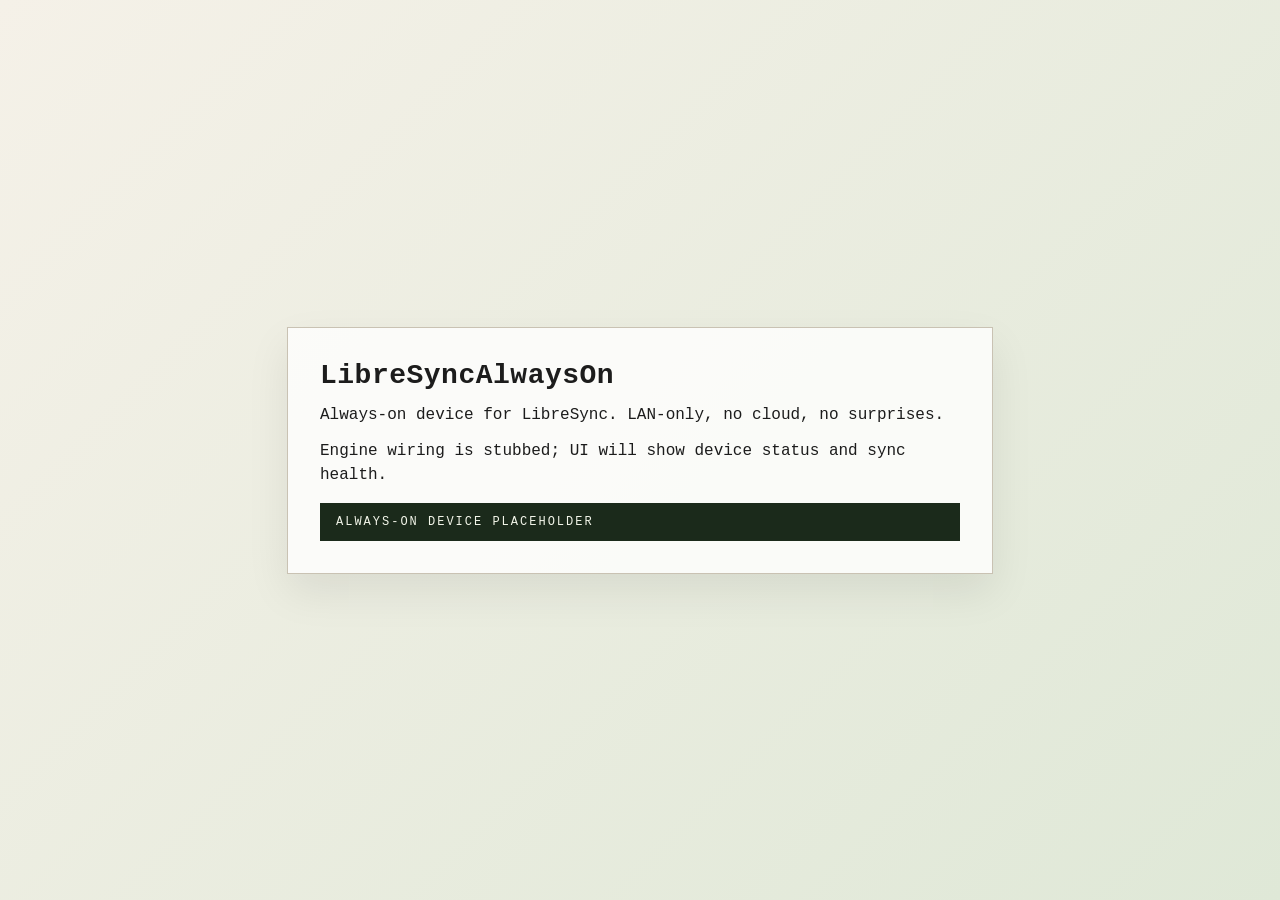
==== alwaysOn/libresync-always-on/src/index.html @ 44ffc621 "Finalize sync features, tests, and 0.1.5 bump Documentation: - Update README, RESEARCH, SECURITY, AR" ====
<!doctype html>
<html lang="en">
  <head>
    <meta charset="utf-8" />
    <meta name="viewport" content="width=device-width, initial-scale=1" />
    <title>LibreSyncAlwaysOn</title>
    <style>
      body {
        margin: 0;
        font-family: "IBM Plex Mono", "SFMono-Regular", ui-monospace, Menlo, Monaco, Consolas, "Liberation Mono", "Courier New", monospace;
        background: linear-gradient(135deg, #f5f1e8 0%, #dfe8d7 100%);
        color: #1c1c1c;
        display: flex;
        min-height: 100vh;
        align-items: center;
        justify-content: center;
      }
      main {
        max-width: 640px;
        padding: 32px;
        background: rgba(255, 255, 255, 0.8);
        border: 1px solid #c9c2b3;
        box-shadow: 0 18px 40px rgba(0, 0, 0, 0.08);
      }
      h1 {
        margin: 0 0 12px;
        font-size: 28px;
        letter-spacing: 0.5px;
      }
      p {
        margin: 0 0 12px;
        line-height: 1.5;
      }
      .status {
        margin-top: 16px;
        padding: 12px 16px;
        background: #1b2a1b;
        color: #f2f5e9;
        font-size: 12px;
        text-transform: uppercase;
        letter-spacing: 2px;
      }
    </style>
  </head>
  <body>
    <main>
      <h1>LibreSyncAlwaysOn</h1>
      <p>Always-on device for LibreSync. LAN-only, no cloud, no surprises.</p>
      <p>Engine wiring is stubbed; UI will show device status and sync health.</p>
      <div class="status">Always-on device placeholder</div>
    </main>
  </body>
</html>
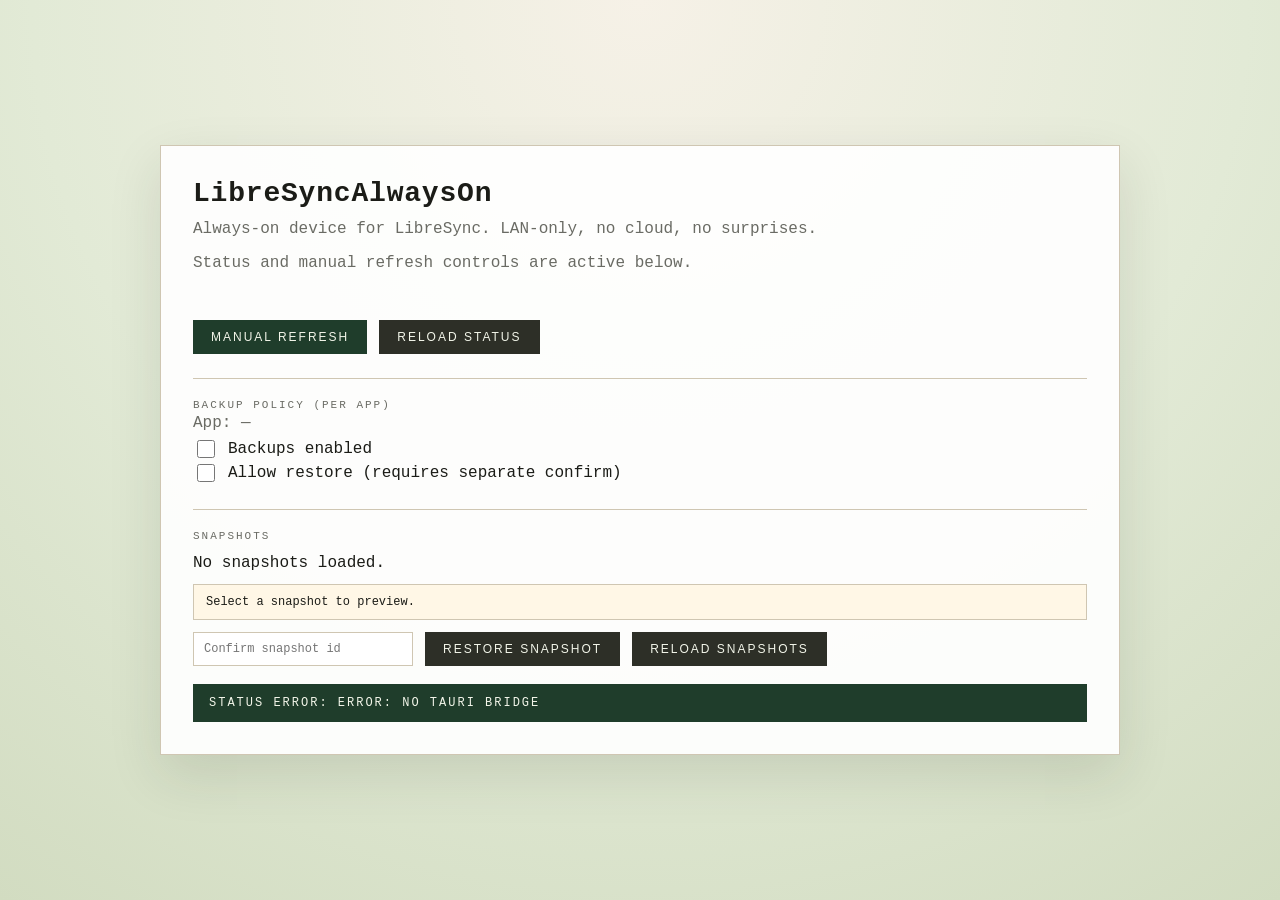
==== commit 4e8de1be: "Add logical adapters, SQLite delta sync, and always-on app" ====
--- a/alwaysOn/libresync-always-on/src/index.html
+++ b/alwaysOn/libresync-always-on/src/index.html
@@ -5,49 +5,384 @@
     <meta name="viewport" content="width=device-width, initial-scale=1" />
     <title>LibreSyncAlwaysOn</title>
     <style>
+      :root {
+        color-scheme: light;
+        --paper: #f6f1e7;
+        --ink: #1b1c17;
+        --accent: #1f3d2b;
+        --accent-light: #d7e4d5;
+        --muted: #6a6b64;
+        --panel: rgba(255, 255, 255, 0.92);
+        --border: #cfc6b2;
+      }
+      * {
+        box-sizing: border-box;
+      }
       body {
         margin: 0;
-        font-family: "IBM Plex Mono", "SFMono-Regular", ui-monospace, Menlo, Monaco, Consolas, "Liberation Mono", "Courier New", monospace;
-        background: linear-gradient(135deg, #f5f1e8 0%, #dfe8d7 100%);
-        color: #1c1c1c;
-        display: flex;
+        font-family: "IBM Plex Mono", "SFMono-Regular", ui-monospace, Menlo, Monaco, Consolas,
+          "Liberation Mono", "Courier New", monospace;
+        background: radial-gradient(circle at top, #f6f1e7 0%, #e2ead6 55%, #d2dcc1 100%);
+        color: var(--ink);
         min-height: 100vh;
+        display: flex;
         align-items: center;
         justify-content: center;
+        padding: 32px 20px;
       }
       main {
-        max-width: 640px;
+        width: min(960px, 100%);
+        background: var(--panel);
+        border: 1px solid var(--border);
+        box-shadow: 0 20px 50px rgba(34, 40, 28, 0.12);
         padding: 32px;
-        background: rgba(255, 255, 255, 0.8);
-        border: 1px solid #c9c2b3;
-        box-shadow: 0 18px 40px rgba(0, 0, 0, 0.08);
+      }
+      header {
+        display: flex;
+        flex-direction: column;
+        gap: 8px;
       }
       h1 {
-        margin: 0 0 12px;
+        margin: 0;
         font-size: 28px;
-        letter-spacing: 0.5px;
+        letter-spacing: 0.8px;
       }
       p {
-        margin: 0 0 12px;
-        line-height: 1.5;
-      }
-      .status {
-        margin-top: 16px;
-        padding: 12px 16px;
-        background: #1b2a1b;
+        margin: 0;
+        line-height: 1.6;
+        color: var(--muted);
+      }
+      .grid {
+        display: grid;
+        grid-template-columns: repeat(auto-fit, minmax(240px, 1fr));
+        gap: 16px;
+        margin-top: 24px;
+      }
+      .card {
+        border: 1px solid var(--border);
+        padding: 16px;
+        background: #fff;
+        display: flex;
+        flex-direction: column;
+        gap: 10px;
+      }
+      .label {
+        text-transform: uppercase;
+        font-size: 11px;
+        letter-spacing: 2px;
+        color: var(--muted);
+      }
+      .value {
+        font-size: 14px;
+        word-break: break-word;
+      }
+      .actions {
+        margin-top: 20px;
+        display: flex;
+        flex-wrap: wrap;
+        gap: 12px;
+      }
+      button {
+        border: none;
+        background: var(--accent);
         color: #f2f5e9;
+        padding: 10px 18px;
         font-size: 12px;
         text-transform: uppercase;
         letter-spacing: 2px;
+        cursor: pointer;
+      }
+      button.secondary {
+        background: #2d2f27;
+      }
+      .backup {
+        margin-top: 24px;
+        border-top: 1px solid var(--border);
+        padding-top: 20px;
+      }
+      .snapshots {
+        margin-top: 24px;
+        border-top: 1px solid var(--border);
+        padding-top: 20px;
+      }
+      .snapshot-list {
+        display: grid;
+        gap: 8px;
+        margin-top: 12px;
+      }
+      .snapshot-item {
+        display: flex;
+        justify-content: space-between;
+        align-items: center;
+        gap: 12px;
+        padding: 10px 12px;
+        border: 1px solid var(--border);
+        background: #fff;
+        font-size: 12px;
+      }
+      .snapshot-meta {
+        display: flex;
+        flex-direction: column;
+        gap: 4px;
+      }
+      .snapshot-preview {
+        margin-top: 12px;
+        padding: 10px 12px;
+        border: 1px solid var(--border);
+        background: #fff7e6;
+        font-size: 12px;
+      }
+      .restore-controls {
+        display: flex;
+        flex-wrap: wrap;
+        gap: 12px;
+        margin-top: 12px;
+      }
+      .restore-controls input {
+        padding: 8px 10px;
+        border: 1px solid var(--border);
+        font-family: inherit;
+        font-size: 12px;
+        min-width: 220px;
+      }
+      .toggle {
+        display: flex;
+        align-items: center;
+        gap: 10px;
+      }
+      input[type="checkbox"] {
+        width: 18px;
+        height: 18px;
+        accent-color: var(--accent);
+      }
+      .status {
+        margin-top: 18px;
+        padding: 12px 16px;
+        background: var(--accent);
+        color: #f2f5e9;
+        font-size: 12px;
+        letter-spacing: 2px;
+        text-transform: uppercase;
+      }
+      .muted {
+        color: var(--muted);
       }
     </style>
   </head>
   <body>
     <main>
-      <h1>LibreSyncAlwaysOn</h1>
-      <p>Always-on device for LibreSync. LAN-only, no cloud, no surprises.</p>
-      <p>Engine wiring is stubbed; UI will show device status and sync health.</p>
-      <div class="status">Always-on device placeholder</div>
+      <header>
+        <h1>LibreSyncAlwaysOn</h1>
+        <p>Always-on device for LibreSync. LAN-only, no cloud, no surprises.</p>
+        <p class="muted">Status and manual refresh controls are active below.</p>
+      </header>
+
+      <section class="grid" id="status-grid"></section>
+
+      <div class="actions">
+        <button id="refresh">Manual refresh</button>
+        <button class="secondary" id="reload">Reload status</button>
+      </div>
+
+      <section class="backup">
+        <div class="label">Backup policy (per app)</div>
+        <p class="muted" id="backup-app">App: —</p>
+        <div class="toggle">
+          <input type="checkbox" id="backup-enabled" />
+          <label for="backup-enabled">Backups enabled</label>
+        </div>
+        <div class="toggle">
+          <input type="checkbox" id="backup-restore" />
+          <label for="backup-restore">Allow restore (requires separate confirm)</label>
+        </div>
+      </section>
+
+      <section class="snapshots">
+        <div class="label">Snapshots</div>
+        <div class="snapshot-list" id="snapshot-list">No snapshots loaded.</div>
+        <div class="snapshot-preview" id="snapshot-preview">Select a snapshot to preview.</div>
+        <div class="restore-controls">
+          <input type="text" id="confirm-id" placeholder="Confirm snapshot id" />
+          <button class="secondary" id="restore">Restore snapshot</button>
+          <button class="secondary" id="reload-snapshots">Reload snapshots</button>
+        </div>
+      </section>
+
+      <div class="status" id="status-banner">Connecting to always-on device...</div>
     </main>
+
+    <script>
+      const statusGrid = document.getElementById("status-grid");
+      const statusBanner = document.getElementById("status-banner");
+      const backupEnabled = document.getElementById("backup-enabled");
+      const backupRestore = document.getElementById("backup-restore");
+      const backupApp = document.getElementById("backup-app");
+      let currentAppId = null;
+      const refreshButton = document.getElementById("refresh");
+      const reloadButton = document.getElementById("reload");
+      const snapshotList = document.getElementById("snapshot-list");
+      const snapshotPreview = document.getElementById("snapshot-preview");
+      const confirmIdInput = document.getElementById("confirm-id");
+      const restoreButton = document.getElementById("restore");
+      const reloadSnapshotsButton = document.getElementById("reload-snapshots");
+      let selectedSnapshotId = null;
+
+      const invoke = (command, args = {}) => {
+        if (!window.__TAURI__?.tauri?.invoke) {
+          statusBanner.textContent = "Tauri bridge not available.";
+          return Promise.reject(new Error("No Tauri bridge"));
+        }
+        return window.__TAURI__.tauri.invoke(command, args);
+      };
+
+      const formatTimestamp = (value) => {
+        if (!value) return "—";
+        const date = new Date(value * 1000);
+        return date.toLocaleString();
+      };
+
+      const renderStatus = (status) => {
+        statusGrid.innerHTML = "";
+        const items = [
+          { label: "Device ID", value: status.device_id },
+          { label: "User", value: status.user_id },
+          { label: "App", value: status.app_id },
+          { label: "Listen", value: status.listen_addr },
+          { label: "Paired devices", value: String(status.paired_count) },
+          { label: "Last sync", value: formatTimestamp(status.last_sync_unix_secs) },
+          { label: "Data path", value: status.data_path || "—" },
+          { label: "Last error", value: status.last_error || "—" },
+        ];
+
+        items.forEach((item) => {
+          const card = document.createElement("div");
+          card.className = "card";
+          const label = document.createElement("div");
+          label.className = "label";
+          label.textContent = item.label;
+          const value = document.createElement("div");
+          value.className = "value";
+          value.textContent = item.value;
+          card.append(label, value);
+          statusGrid.appendChild(card);
+        });
+
+        currentAppId = status.app_id;
+        backupApp.textContent = `App: ${status.app_id}`;
+        const policy = status.backup?.[status.app_id] || { enabled: false, allow_restore: false };
+        backupEnabled.checked = policy.enabled;
+        backupRestore.checked = policy.allow_restore;
+
+        statusBanner.textContent = "Always-on device ready";
+      };
+
+      const loadStatus = () => {
+        return invoke("get_status")
+          .then(renderStatus)
+          .catch((error) => {
+            statusBanner.textContent = `Status error: ${error}`;
+          });
+      };
+
+      const updateBackup = () => {
+        return invoke("set_backup_policy", {
+          app_id: currentAppId,
+          enabled: backupEnabled.checked,
+          allow_restore: backupRestore.checked,
+        })
+          .then(renderStatus)
+          .catch((error) => {
+            statusBanner.textContent = `Backup update error: ${error}`;
+          });
+      };
+
+      const renderSnapshots = (snapshots) => {
+        if (!snapshots.length) {
+          snapshotList.textContent = "No snapshots available.";
+          return;
+        }
+        snapshotList.innerHTML = "";
+        snapshots.forEach((snapshot) => {
+          const item = document.createElement("div");
+          item.className = "snapshot-item";
+          const meta = document.createElement("div");
+          meta.className = "snapshot-meta";
+          meta.innerHTML = `
+            <strong>${snapshot.id}</strong>
+            <span>${new Date(snapshot.created_at_unix_secs * 1000).toLocaleString()}</span>
+            <span>entries: ${snapshot.entry_count}</span>
+          `;
+          const action = document.createElement("button");
+          action.className = "secondary";
+          action.textContent = "Preview";
+          action.addEventListener("click", () => {
+            selectedSnapshotId = snapshot.id;
+            confirmIdInput.value = "";
+            previewSnapshot(snapshot.id);
+          });
+          item.append(meta, action);
+          snapshotList.appendChild(item);
+        });
+      };
+
+      const loadSnapshots = () => {
+        if (!currentAppId) return Promise.resolve();
+        return invoke("list_snapshots", { app_id: currentAppId })
+          .then(renderSnapshots)
+          .catch((error) => {
+            snapshotList.textContent = `Snapshot error: ${error}`;
+          });
+      };
+
+      const previewSnapshot = (snapshotId) => {
+        snapshotPreview.textContent = "Loading snapshot preview...";
+        return invoke("preview_snapshot", { app_id: currentAppId, snapshot_id: snapshotId })
+          .then((summary) => {
+            snapshotPreview.textContent = `Snapshot ${snapshotId} | new ${summary.overall.new_entries} | changed ${summary.overall.changed_entries} | unchanged ${summary.overall.unchanged_entries} | missing ${summary.overall.missing_entries}`;
+          })
+          .catch((error) => {
+            snapshotPreview.textContent = `Preview error: ${error}`;
+          });
+      };
+
+      refreshButton.addEventListener("click", () => {
+        statusBanner.textContent = "Refreshing...";
+        invoke("manual_refresh")
+          .then((summary) => {
+            statusBanner.textContent = `Refresh complete: ${summary.succeeded}/${summary.attempted}`;
+            loadStatus();
+          })
+          .catch((error) => {
+            statusBanner.textContent = `Refresh error: ${error}`;
+          });
+      });
+
+      reloadButton.addEventListener("click", loadStatus);
+      backupEnabled.addEventListener("change", updateBackup);
+      backupRestore.addEventListener("change", updateBackup);
+      restoreButton.addEventListener("click", () => {
+        if (!selectedSnapshotId) {
+          statusBanner.textContent = "Select a snapshot first.";
+          return;
+        }
+        if (confirmIdInput.value !== selectedSnapshotId) {
+          statusBanner.textContent = "Confirm ID must match the snapshot id.";
+          return;
+        }
+        statusBanner.textContent = "Restoring snapshot...";
+        invoke("restore_snapshot", {
+          app_id: currentAppId,
+          snapshot_id: selectedSnapshotId,
+          confirm_id: confirmIdInput.value,
+        })
+          .then(renderStatus)
+          .catch((error) => {
+            statusBanner.textContent = `Restore error: ${error}`;
+          });
+      });
+      reloadSnapshotsButton.addEventListener("click", loadSnapshots);
+
+      loadStatus().then(loadSnapshots);
+    </script>
   </body>
 </html>
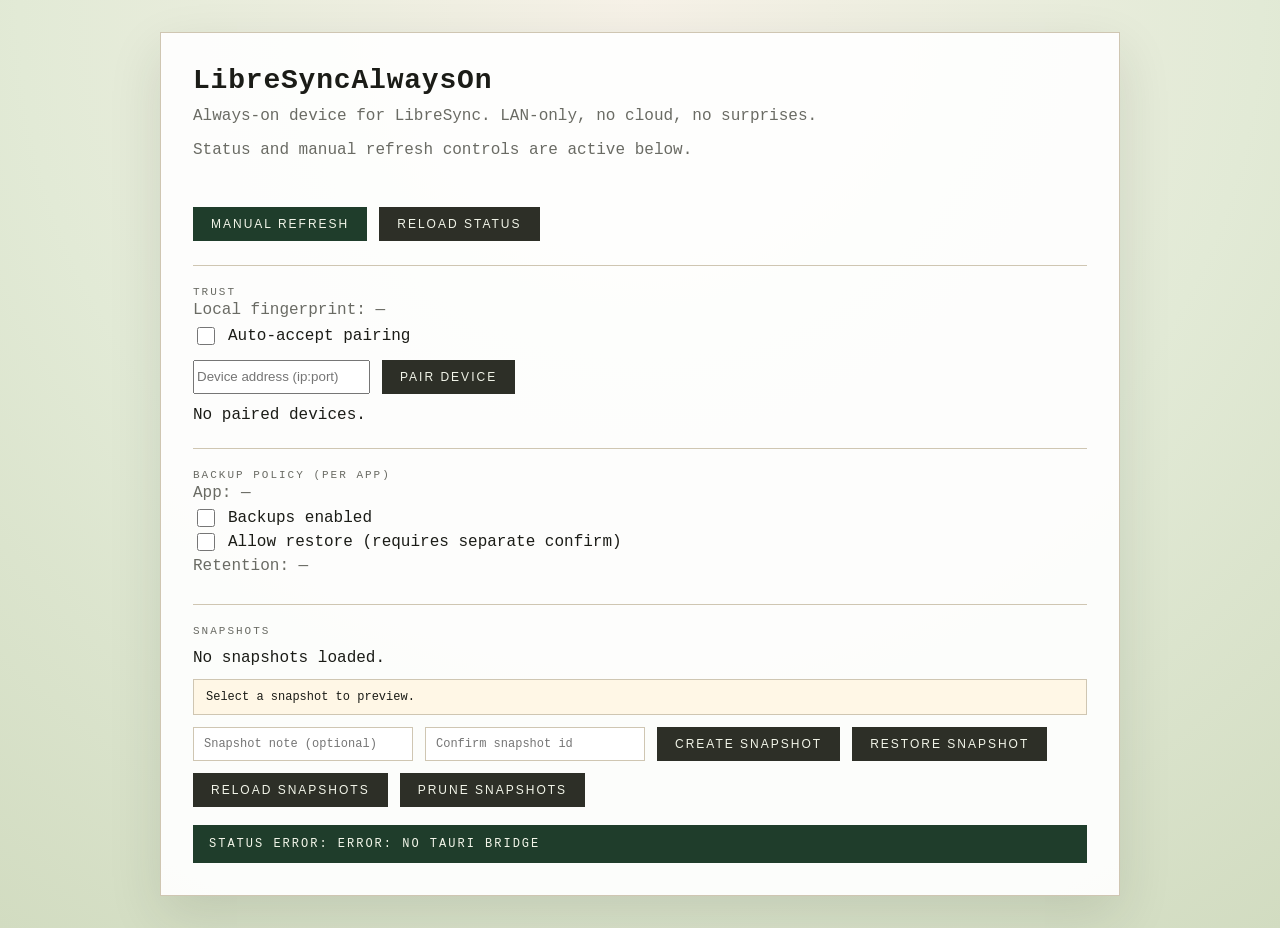
==== commit 50f5c927: "Expand logical sync defaults and trust UX Documentation: - Update README, PROGRESS, docs/*, bindings" ====
--- a/alwaysOn/libresync-always-on/src/index.html
+++ b/alwaysOn/libresync-always-on/src/index.html
@@ -100,6 +100,37 @@
         border-top: 1px solid var(--border);
         padding-top: 20px;
       }
+      .trust {
+        margin-top: 24px;
+        border-top: 1px solid var(--border);
+        padding-top: 20px;
+      }
+      .pair-controls {
+        display: flex;
+        flex-wrap: wrap;
+        gap: 12px;
+        margin-top: 12px;
+      }
+      .paired-list {
+        display: grid;
+        gap: 8px;
+        margin-top: 12px;
+      }
+      .paired-item {
+        display: flex;
+        justify-content: space-between;
+        align-items: flex-start;
+        gap: 12px;
+        padding: 10px 12px;
+        border: 1px solid var(--border);
+        background: #fff;
+        font-size: 12px;
+      }
+      .paired-meta {
+        display: flex;
+        flex-direction: column;
+        gap: 4px;
+      }
       .snapshots {
         margin-top: 24px;
         border-top: 1px solid var(--border);
@@ -183,6 +214,20 @@
         <button id="refresh">Manual refresh</button>
         <button class="secondary" id="reload">Reload status</button>
       </div>
+
+      <section class="trust">
+        <div class="label">Trust</div>
+        <p class="muted" id="local-fingerprint">Local fingerprint: —</p>
+        <div class="toggle">
+          <input type="checkbox" id="auto-accept" />
+          <label for="auto-accept">Auto-accept pairing</label>
+        </div>
+        <div class="pair-controls">
+          <input type="text" id="pair-address" placeholder="Device address (ip:port)" />
+          <button class="secondary" id="pair-device">Pair device</button>
+        </div>
+        <div class="paired-list" id="paired-list">No paired devices.</div>
+      </section>
 
       <section class="backup">
         <div class="label">Backup policy (per app)</div>
@@ -195,6 +240,7 @@
           <input type="checkbox" id="backup-restore" />
           <label for="backup-restore">Allow restore (requires separate confirm)</label>
         </div>
+        <p class="muted" id="backup-retention">Retention: —</p>
       </section>
 
       <section class="snapshots">
@@ -202,9 +248,12 @@
         <div class="snapshot-list" id="snapshot-list">No snapshots loaded.</div>
         <div class="snapshot-preview" id="snapshot-preview">Select a snapshot to preview.</div>
         <div class="restore-controls">
+          <input type="text" id="snapshot-note" placeholder="Snapshot note (optional)" />
           <input type="text" id="confirm-id" placeholder="Confirm snapshot id" />
+          <button class="secondary" id="create-snapshot">Create snapshot</button>
           <button class="secondary" id="restore">Restore snapshot</button>
           <button class="secondary" id="reload-snapshots">Reload snapshots</button>
+          <button class="secondary" id="prune-snapshots">Prune snapshots</button>
         </div>
       </section>
 
@@ -214,17 +263,26 @@
     <script>
       const statusGrid = document.getElementById("status-grid");
       const statusBanner = document.getElementById("status-banner");
+      const localFingerprint = document.getElementById("local-fingerprint");
+      const autoAccept = document.getElementById("auto-accept");
+      const pairAddressInput = document.getElementById("pair-address");
+      const pairDeviceButton = document.getElementById("pair-device");
+      const pairedList = document.getElementById("paired-list");
       const backupEnabled = document.getElementById("backup-enabled");
       const backupRestore = document.getElementById("backup-restore");
       const backupApp = document.getElementById("backup-app");
+      const backupRetention = document.getElementById("backup-retention");
       let currentAppId = null;
       const refreshButton = document.getElementById("refresh");
       const reloadButton = document.getElementById("reload");
       const snapshotList = document.getElementById("snapshot-list");
       const snapshotPreview = document.getElementById("snapshot-preview");
+      const snapshotNoteInput = document.getElementById("snapshot-note");
       const confirmIdInput = document.getElementById("confirm-id");
+      const createSnapshotButton = document.getElementById("create-snapshot");
       const restoreButton = document.getElementById("restore");
       const reloadSnapshotsButton = document.getElementById("reload-snapshots");
+      const pruneSnapshotsButton = document.getElementById("prune-snapshots");
       let selectedSnapshotId = null;
 
       const invoke = (command, args = {}) => {
@@ -239,6 +297,42 @@
         if (!value) return "—";
         const date = new Date(value * 1000);
         return date.toLocaleString();
+      };
+
+      const renderPairedDevices = (devices) => {
+        if (!devices || !devices.length) {
+          pairedList.textContent = "No paired devices.";
+          return;
+        }
+        pairedList.innerHTML = "";
+        devices.forEach((device) => {
+          const item = document.createElement("div");
+          item.className = "paired-item";
+          const meta = document.createElement("div");
+          meta.className = "paired-meta";
+          const lastSeen = device.last_seen_unix_secs
+            ? new Date(device.last_seen_unix_secs * 1000).toLocaleString()
+            : "—";
+          meta.innerHTML = `
+            <strong>${device.device_id}</strong>
+            <span>${device.user_id}</span>
+            <span>fingerprint: ${device.fingerprint || "—"}</span>
+            <span>last seen: ${lastSeen}</span>
+          `;
+          const action = document.createElement("button");
+          action.className = "secondary";
+          action.textContent = "Unpair";
+          action.addEventListener("click", () => {
+            statusBanner.textContent = "Unpairing...";
+            invoke("unpair_device", { device_id: device.device_id })
+              .then(renderStatus)
+              .catch((error) => {
+                statusBanner.textContent = `Unpair error: ${error}`;
+              });
+          });
+          item.append(meta, action);
+          pairedList.appendChild(item);
+        });
       };
 
       const renderStatus = (status) => {
@@ -268,10 +362,16 @@
         });
 
         currentAppId = status.app_id;
+        localFingerprint.textContent = `Local fingerprint: ${status.local_fingerprint || "—"}`;
+        autoAccept.checked = Boolean(status.auto_accept_pairing);
+        renderPairedDevices(status.paired_devices || []);
         backupApp.textContent = `App: ${status.app_id}`;
         const policy = status.backup?.[status.app_id] || { enabled: false, allow_restore: false };
         backupEnabled.checked = policy.enabled;
         backupRestore.checked = policy.allow_restore;
+        const maxSnapshots = policy.max_snapshots ?? "—";
+        const maxAge = policy.max_age_days ?? "—";
+        backupRetention.textContent = `Retention: keep ${maxSnapshots}, max age ${maxAge} days`;
 
         statusBanner.textContent = "Always-on device ready";
       };
@@ -334,6 +434,19 @@
           });
       };
 
+      const pruneSnapshots = () => {
+        if (!currentAppId) return Promise.resolve();
+        statusBanner.textContent = "Pruning snapshots...";
+        return invoke("prune_snapshots", { app_id: currentAppId })
+          .then((deleted) => {
+            statusBanner.textContent = `Pruned ${deleted} snapshot(s).`;
+            return loadSnapshots();
+          })
+          .catch((error) => {
+            statusBanner.textContent = `Prune error: ${error}`;
+          });
+      };
+
       const previewSnapshot = (snapshotId) => {
         snapshotPreview.textContent = "Loading snapshot preview...";
         return invoke("preview_snapshot", { app_id: currentAppId, snapshot_id: snapshotId })
@@ -358,8 +471,52 @@
       });
 
       reloadButton.addEventListener("click", loadStatus);
+      autoAccept.addEventListener("change", () => {
+        statusBanner.textContent = "Updating pairing policy...";
+        invoke("set_auto_accept_pairing", { enabled: autoAccept.checked })
+          .then(renderStatus)
+          .catch((error) => {
+            statusBanner.textContent = `Auto-accept error: ${error}`;
+          });
+      });
+      pairDeviceButton.addEventListener("click", () => {
+        const address = pairAddressInput.value.trim();
+        if (!address) {
+          statusBanner.textContent = "Enter a device address to pair.";
+          return;
+        }
+        statusBanner.textContent = "Pairing...";
+        invoke("pair_device", { address })
+          .then((status) => {
+            pairAddressInput.value = "";
+            renderStatus(status);
+          })
+          .catch((error) => {
+            statusBanner.textContent = `Pair error: ${error}`;
+          });
+      });
       backupEnabled.addEventListener("change", updateBackup);
       backupRestore.addEventListener("change", updateBackup);
+      createSnapshotButton.addEventListener("click", () => {
+        if (!currentAppId) {
+          statusBanner.textContent = "No app selected.";
+          return;
+        }
+        const note = snapshotNoteInput.value.trim();
+        statusBanner.textContent = "Creating snapshot...";
+        invoke("create_snapshot", {
+          app_id: currentAppId,
+          note: note.length ? note : null,
+        })
+          .then((metadata) => {
+            statusBanner.textContent = `Snapshot ${metadata.id} created.`;
+            snapshotNoteInput.value = "";
+            return loadSnapshots();
+          })
+          .catch((error) => {
+            statusBanner.textContent = `Snapshot error: ${error}`;
+          });
+      });
       restoreButton.addEventListener("click", () => {
         if (!selectedSnapshotId) {
           statusBanner.textContent = "Select a snapshot first.";
@@ -381,6 +538,7 @@
           });
       });
       reloadSnapshotsButton.addEventListener("click", loadSnapshots);
+      pruneSnapshotsButton.addEventListener("click", pruneSnapshots);
 
       loadStatus().then(loadSnapshots);
     </script>
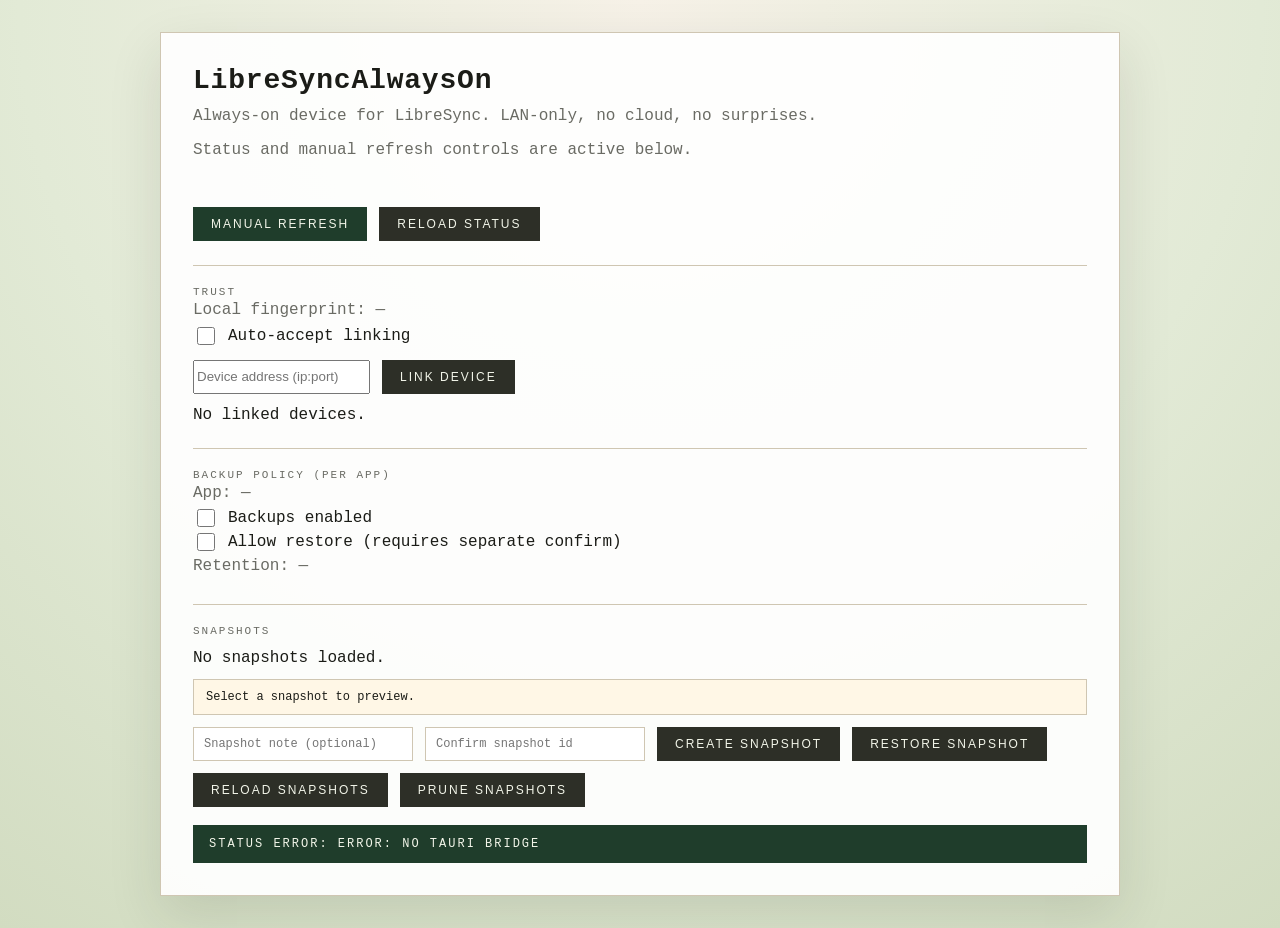
==== commit 811899f3: "Rename pairing to linking, remove frankly demo Documentation: - Update terminology across README, do" ====
--- a/alwaysOn/libresync-always-on/src/index.html
+++ b/alwaysOn/libresync-always-on/src/index.html
@@ -105,18 +105,18 @@
         border-top: 1px solid var(--border);
         padding-top: 20px;
       }
-      .pair-controls {
+      .link-controls {
         display: flex;
         flex-wrap: wrap;
         gap: 12px;
         margin-top: 12px;
       }
-      .paired-list {
+      .linked-list {
         display: grid;
         gap: 8px;
         margin-top: 12px;
       }
-      .paired-item {
+      .linked-item {
         display: flex;
         justify-content: space-between;
         align-items: flex-start;
@@ -126,7 +126,7 @@
         background: #fff;
         font-size: 12px;
       }
-      .paired-meta {
+      .linked-meta {
         display: flex;
         flex-direction: column;
         gap: 4px;
@@ -220,13 +220,13 @@
         <p class="muted" id="local-fingerprint">Local fingerprint: —</p>
         <div class="toggle">
           <input type="checkbox" id="auto-accept" />
-          <label for="auto-accept">Auto-accept pairing</label>
+          <label for="auto-accept">Auto-accept linking</label>
         </div>
-        <div class="pair-controls">
-          <input type="text" id="pair-address" placeholder="Device address (ip:port)" />
-          <button class="secondary" id="pair-device">Pair device</button>
+        <div class="link-controls">
+          <input type="text" id="link-address" placeholder="Device address (ip:port)" />
+          <button class="secondary" id="link-device">Link device</button>
         </div>
-        <div class="paired-list" id="paired-list">No paired devices.</div>
+        <div class="linked-list" id="linked-list">No linked devices.</div>
       </section>
 
       <section class="backup">
@@ -265,9 +265,9 @@
       const statusBanner = document.getElementById("status-banner");
       const localFingerprint = document.getElementById("local-fingerprint");
       const autoAccept = document.getElementById("auto-accept");
-      const pairAddressInput = document.getElementById("pair-address");
-      const pairDeviceButton = document.getElementById("pair-device");
-      const pairedList = document.getElementById("paired-list");
+      const linkAddressInput = document.getElementById("link-address");
+      const linkDeviceButton = document.getElementById("link-device");
+      const linkedList = document.getElementById("linked-list");
       const backupEnabled = document.getElementById("backup-enabled");
       const backupRestore = document.getElementById("backup-restore");
       const backupApp = document.getElementById("backup-app");
@@ -299,17 +299,17 @@
         return date.toLocaleString();
       };
 
-      const renderPairedDevices = (devices) => {
+      const renderLinkedDevices = (devices) => {
         if (!devices || !devices.length) {
-          pairedList.textContent = "No paired devices.";
+          linkedList.textContent = "No linked devices.";
           return;
         }
-        pairedList.innerHTML = "";
+        linkedList.innerHTML = "";
         devices.forEach((device) => {
           const item = document.createElement("div");
-          item.className = "paired-item";
+          item.className = "linked-item";
           const meta = document.createElement("div");
-          meta.className = "paired-meta";
+          meta.className = "linked-meta";
           const lastSeen = device.last_seen_unix_secs
             ? new Date(device.last_seen_unix_secs * 1000).toLocaleString()
             : "—";
@@ -321,17 +321,17 @@
           `;
           const action = document.createElement("button");
           action.className = "secondary";
-          action.textContent = "Unpair";
+          action.textContent = "Unlink";
           action.addEventListener("click", () => {
-            statusBanner.textContent = "Unpairing...";
-            invoke("unpair_device", { device_id: device.device_id })
+            statusBanner.textContent = "Unlinking...";
+            invoke("unlink_device", { device_id: device.device_id })
               .then(renderStatus)
               .catch((error) => {
-                statusBanner.textContent = `Unpair error: ${error}`;
+                statusBanner.textContent = `Unlink error: ${error}`;
               });
           });
           item.append(meta, action);
-          pairedList.appendChild(item);
+          linkedList.appendChild(item);
         });
       };
 
@@ -342,7 +342,7 @@
           { label: "User", value: status.user_id },
           { label: "App", value: status.app_id },
           { label: "Listen", value: status.listen_addr },
-          { label: "Paired devices", value: String(status.paired_count) },
+          { label: "Linked devices", value: String(status.linked_count) },
           { label: "Last sync", value: formatTimestamp(status.last_sync_unix_secs) },
           { label: "Data path", value: status.data_path || "—" },
           { label: "Last error", value: status.last_error || "—" },
@@ -363,8 +363,8 @@
 
         currentAppId = status.app_id;
         localFingerprint.textContent = `Local fingerprint: ${status.local_fingerprint || "—"}`;
-        autoAccept.checked = Boolean(status.auto_accept_pairing);
-        renderPairedDevices(status.paired_devices || []);
+        autoAccept.checked = Boolean(status.auto_accept_linking);
+        renderLinkedDevices(status.linked_devices || []);
         backupApp.textContent = `App: ${status.app_id}`;
         const policy = status.backup?.[status.app_id] || { enabled: false, allow_restore: false };
         backupEnabled.checked = policy.enabled;
@@ -472,27 +472,27 @@
 
       reloadButton.addEventListener("click", loadStatus);
       autoAccept.addEventListener("change", () => {
-        statusBanner.textContent = "Updating pairing policy...";
-        invoke("set_auto_accept_pairing", { enabled: autoAccept.checked })
+        statusBanner.textContent = "Updating linking policy...";
+        invoke("set_auto_accept_linking", { enabled: autoAccept.checked })
           .then(renderStatus)
           .catch((error) => {
             statusBanner.textContent = `Auto-accept error: ${error}`;
           });
       });
-      pairDeviceButton.addEventListener("click", () => {
-        const address = pairAddressInput.value.trim();
+      linkDeviceButton.addEventListener("click", () => {
+        const address = linkAddressInput.value.trim();
         if (!address) {
-          statusBanner.textContent = "Enter a device address to pair.";
+          statusBanner.textContent = "Enter a device address to link.";
           return;
         }
-        statusBanner.textContent = "Pairing...";
-        invoke("pair_device", { address })
+        statusBanner.textContent = "Linking...";
+        invoke("link_device", { address })
           .then((status) => {
-            pairAddressInput.value = "";
+            linkAddressInput.value = "";
             renderStatus(status);
           })
           .catch((error) => {
-            statusBanner.textContent = `Pair error: ${error}`;
+            statusBanner.textContent = `Link error: ${error}`;
           });
       });
       backupEnabled.addEventListener("change", updateBackup);
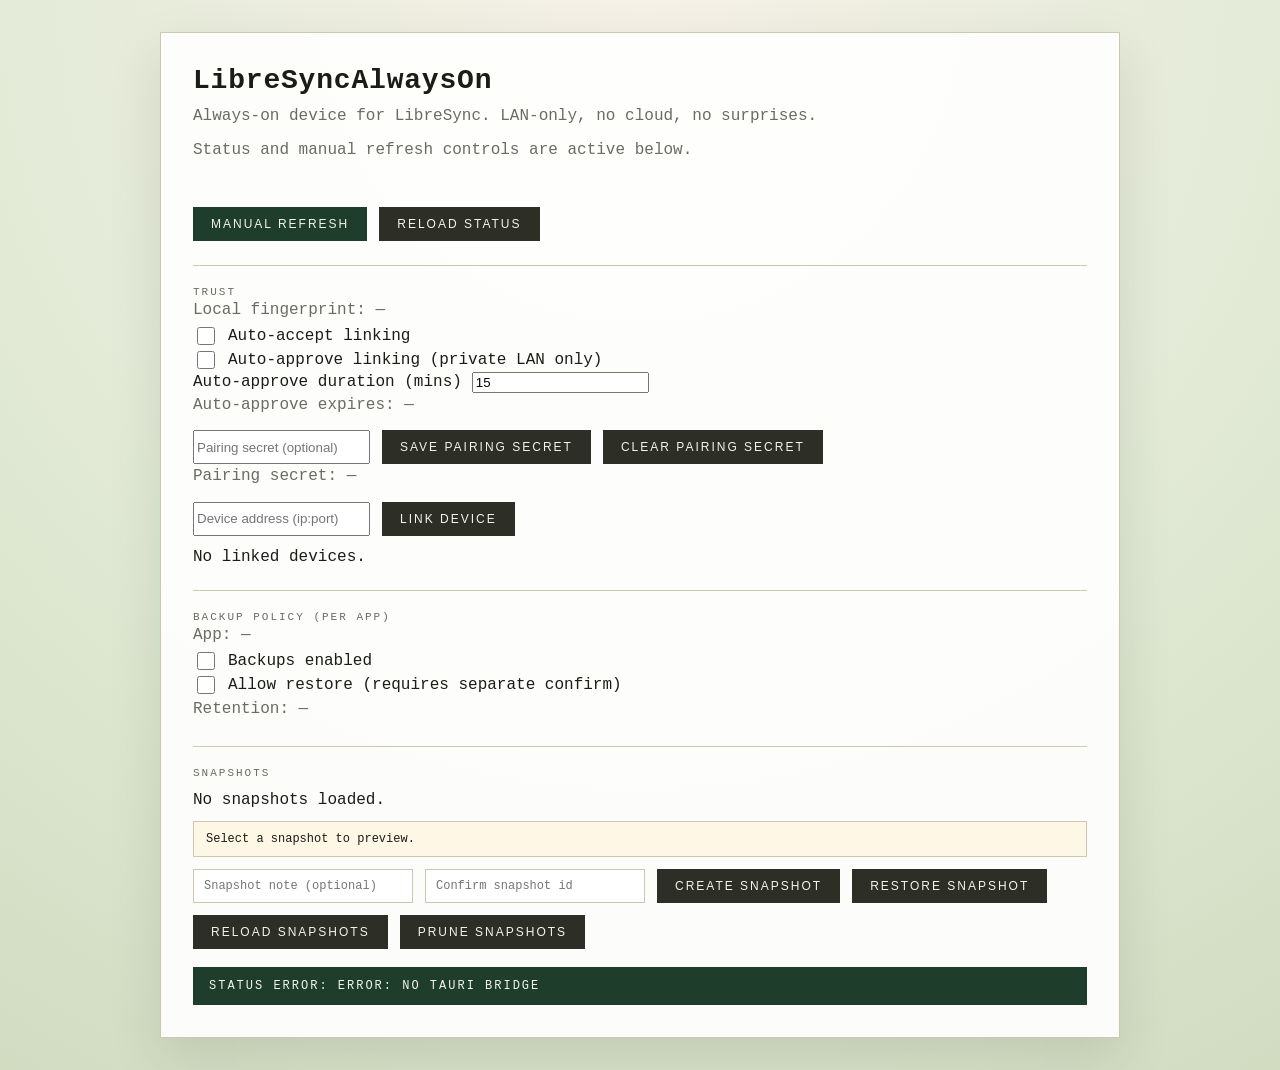
==== commit 8ad8e5df: "Ship auto-approve linking, daemon mode, SDK upgrades Documentation: - Document auto-approve windows," ====
--- a/alwaysOn/libresync-always-on/src/index.html
+++ b/alwaysOn/libresync-always-on/src/index.html
@@ -222,6 +222,21 @@
           <input type="checkbox" id="auto-accept" />
           <label for="auto-accept">Auto-accept linking</label>
         </div>
+        <div class="toggle">
+          <input type="checkbox" id="auto-approve" />
+          <label for="auto-approve">Auto-approve linking (private LAN only)</label>
+        </div>
+        <div class="toggle">
+          <label for="auto-approve-mins">Auto-approve duration (mins)</label>
+          <input type="number" id="auto-approve-mins" min="1" value="15" />
+        </div>
+        <p class="muted" id="auto-approve-until">Auto-approve expires: —</p>
+        <div class="link-controls">
+          <input type="text" id="pairing-secret" placeholder="Pairing secret (optional)" />
+          <button class="secondary" id="save-pairing-secret">Save pairing secret</button>
+          <button class="secondary" id="clear-pairing-secret">Clear pairing secret</button>
+        </div>
+        <p class="muted" id="pairing-secret-status">Pairing secret: —</p>
         <div class="link-controls">
           <input type="text" id="link-address" placeholder="Device address (ip:port)" />
           <button class="secondary" id="link-device">Link device</button>
@@ -265,6 +280,13 @@
       const statusBanner = document.getElementById("status-banner");
       const localFingerprint = document.getElementById("local-fingerprint");
       const autoAccept = document.getElementById("auto-accept");
+      const autoApprove = document.getElementById("auto-approve");
+      const autoApproveMins = document.getElementById("auto-approve-mins");
+      const autoApproveUntil = document.getElementById("auto-approve-until");
+      const pairingSecretInput = document.getElementById("pairing-secret");
+      const savePairingSecretButton = document.getElementById("save-pairing-secret");
+      const clearPairingSecretButton = document.getElementById("clear-pairing-secret");
+      const pairingSecretStatus = document.getElementById("pairing-secret-status");
       const linkAddressInput = document.getElementById("link-address");
       const linkDeviceButton = document.getElementById("link-device");
       const linkedList = document.getElementById("linked-list");
@@ -364,6 +386,13 @@
         currentAppId = status.app_id;
         localFingerprint.textContent = `Local fingerprint: ${status.local_fingerprint || "—"}`;
         autoAccept.checked = Boolean(status.auto_accept_linking);
+        autoApprove.checked = Boolean(status.auto_approve_linking);
+        autoApproveUntil.textContent = status.auto_approve_until
+          ? `Auto-approve expires: ${new Date(status.auto_approve_until * 1000).toLocaleString()}`
+          : "Auto-approve expires: —";
+        pairingSecretStatus.textContent = `Pairing secret: ${
+          status.pairing_secret_set ? "set" : "not set"
+        }`;
         renderLinkedDevices(status.linked_devices || []);
         backupApp.textContent = `App: ${status.app_id}`;
         const policy = status.backup?.[status.app_id] || { enabled: false, allow_restore: false };
@@ -479,6 +508,33 @@
             statusBanner.textContent = `Auto-accept error: ${error}`;
           });
       });
+      autoApprove.addEventListener("change", () => {
+        statusBanner.textContent = "Updating auto-approve...";
+        const minutes = Math.max(Number(autoApproveMins.value) || 15, 1);
+        invoke("set_auto_approve_linking", { enabled: autoApprove.checked, duration_mins: minutes })
+          .then(renderStatus)
+          .catch((error) => {
+            statusBanner.textContent = `Auto-approve error: ${error}`;
+          });
+      });
+
+      savePairingSecretButton.addEventListener("click", () => {
+        const value = pairingSecretInput.value.trim();
+        statusBanner.textContent = "Saving pairing secret...";
+        invoke("set_pairing_secret", { secret: value.length ? value : null })
+          .then(renderStatus)
+          .catch((error) => {
+            statusBanner.textContent = `Pairing secret error: ${error}`;
+          });
+      });
+      clearPairingSecretButton.addEventListener("click", () => {
+        statusBanner.textContent = "Clearing pairing secret...";
+        invoke("set_pairing_secret", { secret: null })
+          .then(renderStatus)
+          .catch((error) => {
+            statusBanner.textContent = `Pairing secret error: ${error}`;
+          });
+      });
       linkDeviceButton.addEventListener("click", () => {
         const address = linkAddressInput.value.trim();
         if (!address) {
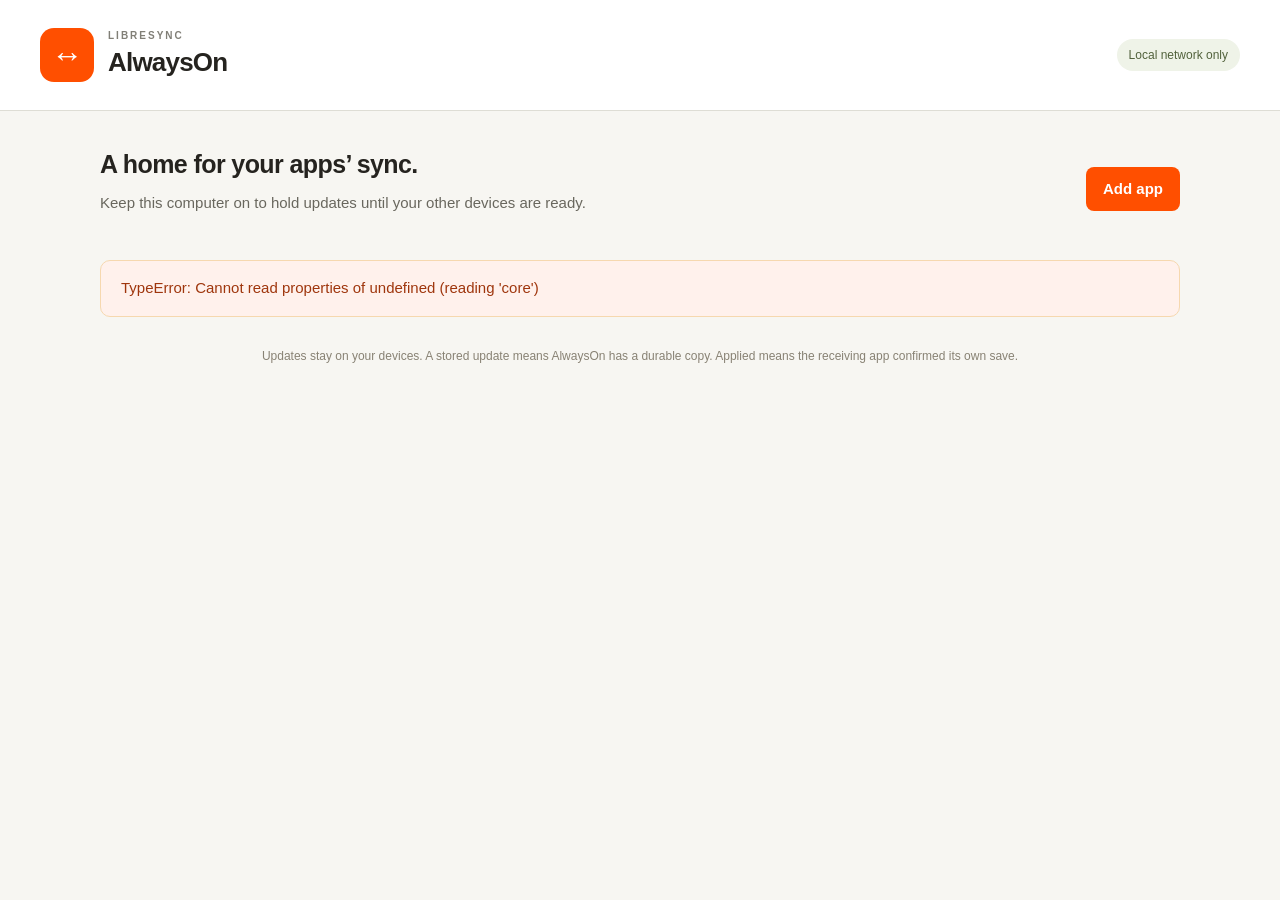
==== commit 419f472f: "Add isolated managed companion and Momentum integration" ====
--- a/alwaysOn/libresync-always-on/src/index.html
+++ b/alwaysOn/libresync-always-on/src/index.html
@@ -2,601 +2,66 @@
 <html lang="en">
   <head>
     <meta charset="utf-8" />
-    <meta name="viewport" content="width=device-width, initial-scale=1" />
-    <title>LibreSyncAlwaysOn</title>
-    <style>
-      :root {
-        color-scheme: light;
-        --paper: #f6f1e7;
-        --ink: #1b1c17;
-        --accent: #1f3d2b;
-        --accent-light: #d7e4d5;
-        --muted: #6a6b64;
-        --panel: rgba(255, 255, 255, 0.92);
-        --border: #cfc6b2;
-      }
-      * {
-        box-sizing: border-box;
-      }
-      body {
-        margin: 0;
-        font-family: "IBM Plex Mono", "SFMono-Regular", ui-monospace, Menlo, Monaco, Consolas,
-          "Liberation Mono", "Courier New", monospace;
-        background: radial-gradient(circle at top, #f6f1e7 0%, #e2ead6 55%, #d2dcc1 100%);
-        color: var(--ink);
-        min-height: 100vh;
-        display: flex;
-        align-items: center;
-        justify-content: center;
-        padding: 32px 20px;
-      }
-      main {
-        width: min(960px, 100%);
-        background: var(--panel);
-        border: 1px solid var(--border);
-        box-shadow: 0 20px 50px rgba(34, 40, 28, 0.12);
-        padding: 32px;
-      }
-      header {
-        display: flex;
-        flex-direction: column;
-        gap: 8px;
-      }
-      h1 {
-        margin: 0;
-        font-size: 28px;
-        letter-spacing: 0.8px;
-      }
-      p {
-        margin: 0;
-        line-height: 1.6;
-        color: var(--muted);
-      }
-      .grid {
-        display: grid;
-        grid-template-columns: repeat(auto-fit, minmax(240px, 1fr));
-        gap: 16px;
-        margin-top: 24px;
-      }
-      .card {
-        border: 1px solid var(--border);
-        padding: 16px;
-        background: #fff;
-        display: flex;
-        flex-direction: column;
-        gap: 10px;
-      }
-      .label {
-        text-transform: uppercase;
-        font-size: 11px;
-        letter-spacing: 2px;
-        color: var(--muted);
-      }
-      .value {
-        font-size: 14px;
-        word-break: break-word;
-      }
-      .actions {
-        margin-top: 20px;
-        display: flex;
-        flex-wrap: wrap;
-        gap: 12px;
-      }
-      button {
-        border: none;
-        background: var(--accent);
-        color: #f2f5e9;
-        padding: 10px 18px;
-        font-size: 12px;
-        text-transform: uppercase;
-        letter-spacing: 2px;
-        cursor: pointer;
-      }
-      button.secondary {
-        background: #2d2f27;
-      }
-      .backup {
-        margin-top: 24px;
-        border-top: 1px solid var(--border);
-        padding-top: 20px;
-      }
-      .trust {
-        margin-top: 24px;
-        border-top: 1px solid var(--border);
-        padding-top: 20px;
-      }
-      .link-controls {
-        display: flex;
-        flex-wrap: wrap;
-        gap: 12px;
-        margin-top: 12px;
-      }
-      .linked-list {
-        display: grid;
-        gap: 8px;
-        margin-top: 12px;
-      }
-      .linked-item {
-        display: flex;
-        justify-content: space-between;
-        align-items: flex-start;
-        gap: 12px;
-        padding: 10px 12px;
-        border: 1px solid var(--border);
-        background: #fff;
-        font-size: 12px;
-      }
-      .linked-meta {
-        display: flex;
-        flex-direction: column;
-        gap: 4px;
-      }
-      .snapshots {
-        margin-top: 24px;
-        border-top: 1px solid var(--border);
-        padding-top: 20px;
-      }
-      .snapshot-list {
-        display: grid;
-        gap: 8px;
-        margin-top: 12px;
-      }
-      .snapshot-item {
-        display: flex;
-        justify-content: space-between;
-        align-items: center;
-        gap: 12px;
-        padding: 10px 12px;
-        border: 1px solid var(--border);
-        background: #fff;
-        font-size: 12px;
-      }
-      .snapshot-meta {
-        display: flex;
-        flex-direction: column;
-        gap: 4px;
-      }
-      .snapshot-preview {
-        margin-top: 12px;
-        padding: 10px 12px;
-        border: 1px solid var(--border);
-        background: #fff7e6;
-        font-size: 12px;
-      }
-      .restore-controls {
-        display: flex;
-        flex-wrap: wrap;
-        gap: 12px;
-        margin-top: 12px;
-      }
-      .restore-controls input {
-        padding: 8px 10px;
-        border: 1px solid var(--border);
-        font-family: inherit;
-        font-size: 12px;
-        min-width: 220px;
-      }
-      .toggle {
-        display: flex;
-        align-items: center;
-        gap: 10px;
-      }
-      input[type="checkbox"] {
-        width: 18px;
-        height: 18px;
-        accent-color: var(--accent);
-      }
-      .status {
-        margin-top: 18px;
-        padding: 12px 16px;
-        background: var(--accent);
-        color: #f2f5e9;
-        font-size: 12px;
-        letter-spacing: 2px;
-        text-transform: uppercase;
-      }
-      .muted {
-        color: var(--muted);
-      }
-    </style>
+    <meta name="viewport" content="width=device-width,initial-scale=1" />
+    <title>LibreSync AlwaysOn</title>
+    <link rel="stylesheet" href="style.css" />
+    <script src="model.js" defer></script>
+    <script src="dashboard.js" defer></script>
+    <script src="app.js" defer></script>
   </head>
   <body>
+    <header>
+      <div class="mark" aria-hidden="true">↔</div>
+      <div>
+        <p class="eyebrow">LIBRESYNC</p>
+        <h1>AlwaysOn</h1>
+      </div>
+      <span class="local">Local network only</span>
+    </header>
     <main>
-      <header>
-        <h1>LibreSyncAlwaysOn</h1>
-        <p>Always-on device for LibreSync. LAN-only, no cloud, no surprises.</p>
-        <p class="muted">Status and manual refresh controls are active below.</p>
-      </header>
-
-      <section class="grid" id="status-grid"></section>
-
-      <div class="actions">
-        <button id="refresh">Manual refresh</button>
-        <button class="secondary" id="reload">Reload status</button>
+      <div id="development" class="notice" hidden>
+        Development mode · isolated test data and explicit file keys
       </div>
-
-      <section class="trust">
-        <div class="label">Trust</div>
-        <p class="muted" id="local-fingerprint">Local fingerprint: —</p>
-        <div class="toggle">
-          <input type="checkbox" id="auto-accept" />
-          <label for="auto-accept">Auto-accept linking</label>
+      <section class="intro">
+        <div>
+          <h2>A home for your apps’ sync.</h2>
+          <p>
+            Keep this computer on to hold updates until your other devices are
+            ready.
+          </p>
         </div>
-        <div class="toggle">
-          <input type="checkbox" id="auto-approve" />
-          <label for="auto-approve">Auto-approve linking (private LAN only)</label>
-        </div>
-        <div class="toggle">
-          <label for="auto-approve-mins">Auto-approve duration (mins)</label>
-          <input type="number" id="auto-approve-mins" min="1" value="15" />
-        </div>
-        <p class="muted" id="auto-approve-until">Auto-approve expires: —</p>
-        <div class="link-controls">
-          <input type="text" id="pairing-secret" placeholder="Pairing secret (optional)" />
-          <button class="secondary" id="save-pairing-secret">Save pairing secret</button>
-          <button class="secondary" id="clear-pairing-secret">Clear pairing secret</button>
-        </div>
-        <p class="muted" id="pairing-secret-status">Pairing secret: —</p>
-        <div class="link-controls">
-          <input type="text" id="link-address" placeholder="Device address (ip:port)" />
-          <button class="secondary" id="link-device">Link device</button>
-        </div>
-        <div class="linked-list" id="linked-list">No linked devices.</div>
+        <button id="add">Add app</button>
       </section>
-
-      <section class="backup">
-        <div class="label">Backup policy (per app)</div>
-        <p class="muted" id="backup-app">App: —</p>
-        <div class="toggle">
-          <input type="checkbox" id="backup-enabled" />
-          <label for="backup-enabled">Backups enabled</label>
-        </div>
-        <div class="toggle">
-          <input type="checkbox" id="backup-restore" />
-          <label for="backup-restore">Allow restore (requires separate confirm)</label>
-        </div>
-        <p class="muted" id="backup-retention">Retention: —</p>
+      <div id="alert" role="status" aria-live="polite" hidden></div>
+      <section id="spaces" aria-label="App spaces"></section>
+      <section id="empty" class="empty" hidden>
+        <div class="empty-icon">↔</div>
+        <h2>Start with an app</h2>
+        <p>
+          Add a supported app, or connect using the invitation shown in its
+          Connect screen. Each space has its own data and trusted devices.
+        </p>
+        <button id="first-add">Add your first app</button>
       </section>
-
-      <section class="snapshots">
-        <div class="label">Snapshots</div>
-        <div class="snapshot-list" id="snapshot-list">No snapshots loaded.</div>
-        <div class="snapshot-preview" id="snapshot-preview">Select a snapshot to preview.</div>
-        <div class="restore-controls">
-          <input type="text" id="snapshot-note" placeholder="Snapshot note (optional)" />
-          <input type="text" id="confirm-id" placeholder="Confirm snapshot id" />
-          <button class="secondary" id="create-snapshot">Create snapshot</button>
-          <button class="secondary" id="restore">Restore snapshot</button>
-          <button class="secondary" id="reload-snapshots">Reload snapshots</button>
-          <button class="secondary" id="prune-snapshots">Prune snapshots</button>
-        </div>
+      <section id="legacy" class="notice" hidden>
+        <h3>Your previous AlwaysOn data is still here</h3>
+        <p>
+          Create a recovery copy before migrating your app. Older connections
+          are not automatically approved. Your original files stay in place.
+        </p>
+        <button id="archive">Make legacy recovery copy</button>
       </section>
-
-      <div class="status" id="status-banner">Connecting to always-on device...</div>
+      <footer>
+        Updates stay on your devices. A stored update means AlwaysOn has a
+        durable copy. Applied means the receiving app confirmed its own save.
+      </footer>
     </main>
-
-    <script>
-      const statusGrid = document.getElementById("status-grid");
-      const statusBanner = document.getElementById("status-banner");
-      const localFingerprint = document.getElementById("local-fingerprint");
-      const autoAccept = document.getElementById("auto-accept");
-      const autoApprove = document.getElementById("auto-approve");
-      const autoApproveMins = document.getElementById("auto-approve-mins");
-      const autoApproveUntil = document.getElementById("auto-approve-until");
-      const pairingSecretInput = document.getElementById("pairing-secret");
-      const savePairingSecretButton = document.getElementById("save-pairing-secret");
-      const clearPairingSecretButton = document.getElementById("clear-pairing-secret");
-      const pairingSecretStatus = document.getElementById("pairing-secret-status");
-      const linkAddressInput = document.getElementById("link-address");
-      const linkDeviceButton = document.getElementById("link-device");
-      const linkedList = document.getElementById("linked-list");
-      const backupEnabled = document.getElementById("backup-enabled");
-      const backupRestore = document.getElementById("backup-restore");
-      const backupApp = document.getElementById("backup-app");
-      const backupRetention = document.getElementById("backup-retention");
-      let currentAppId = null;
-      const refreshButton = document.getElementById("refresh");
-      const reloadButton = document.getElementById("reload");
-      const snapshotList = document.getElementById("snapshot-list");
-      const snapshotPreview = document.getElementById("snapshot-preview");
-      const snapshotNoteInput = document.getElementById("snapshot-note");
-      const confirmIdInput = document.getElementById("confirm-id");
-      const createSnapshotButton = document.getElementById("create-snapshot");
-      const restoreButton = document.getElementById("restore");
-      const reloadSnapshotsButton = document.getElementById("reload-snapshots");
-      const pruneSnapshotsButton = document.getElementById("prune-snapshots");
-      let selectedSnapshotId = null;
-
-      const invoke = (command, args = {}) => {
-        if (!window.__TAURI__?.tauri?.invoke) {
-          statusBanner.textContent = "Tauri bridge not available.";
-          return Promise.reject(new Error("No Tauri bridge"));
-        }
-        return window.__TAURI__.tauri.invoke(command, args);
-      };
-
-      const formatTimestamp = (value) => {
-        if (!value) return "—";
-        const date = new Date(value * 1000);
-        return date.toLocaleString();
-      };
-
-      const renderLinkedDevices = (devices) => {
-        if (!devices || !devices.length) {
-          linkedList.textContent = "No linked devices.";
-          return;
-        }
-        linkedList.innerHTML = "";
-        devices.forEach((device) => {
-          const item = document.createElement("div");
-          item.className = "linked-item";
-          const meta = document.createElement("div");
-          meta.className = "linked-meta";
-          const lastSeen = device.last_seen_unix_secs
-            ? new Date(device.last_seen_unix_secs * 1000).toLocaleString()
-            : "—";
-          meta.innerHTML = `
-            <strong>${device.device_id}</strong>
-            <span>${device.user_id}</span>
-            <span>fingerprint: ${device.fingerprint || "—"}</span>
-            <span>last seen: ${lastSeen}</span>
-          `;
-          const action = document.createElement("button");
-          action.className = "secondary";
-          action.textContent = "Unlink";
-          action.addEventListener("click", () => {
-            statusBanner.textContent = "Unlinking...";
-            invoke("unlink_device", { device_id: device.device_id })
-              .then(renderStatus)
-              .catch((error) => {
-                statusBanner.textContent = `Unlink error: ${error}`;
-              });
-          });
-          item.append(meta, action);
-          linkedList.appendChild(item);
-        });
-      };
-
-      const renderStatus = (status) => {
-        statusGrid.innerHTML = "";
-        const items = [
-          { label: "Device ID", value: status.device_id },
-          { label: "User", value: status.user_id },
-          { label: "App", value: status.app_id },
-          { label: "Listen", value: status.listen_addr },
-          { label: "Linked devices", value: String(status.linked_count) },
-          { label: "Last sync", value: formatTimestamp(status.last_sync_unix_secs) },
-          { label: "Data path", value: status.data_path || "—" },
-          { label: "Last error", value: status.last_error || "—" },
-        ];
-
-        items.forEach((item) => {
-          const card = document.createElement("div");
-          card.className = "card";
-          const label = document.createElement("div");
-          label.className = "label";
-          label.textContent = item.label;
-          const value = document.createElement("div");
-          value.className = "value";
-          value.textContent = item.value;
-          card.append(label, value);
-          statusGrid.appendChild(card);
-        });
-
-        currentAppId = status.app_id;
-        localFingerprint.textContent = `Local fingerprint: ${status.local_fingerprint || "—"}`;
-        autoAccept.checked = Boolean(status.auto_accept_linking);
-        autoApprove.checked = Boolean(status.auto_approve_linking);
-        autoApproveUntil.textContent = status.auto_approve_until
-          ? `Auto-approve expires: ${new Date(status.auto_approve_until * 1000).toLocaleString()}`
-          : "Auto-approve expires: —";
-        pairingSecretStatus.textContent = `Pairing secret: ${
-          status.pairing_secret_set ? "set" : "not set"
-        }`;
-        renderLinkedDevices(status.linked_devices || []);
-        backupApp.textContent = `App: ${status.app_id}`;
-        const policy = status.backup?.[status.app_id] || { enabled: false, allow_restore: false };
-        backupEnabled.checked = policy.enabled;
-        backupRestore.checked = policy.allow_restore;
-        const maxSnapshots = policy.max_snapshots ?? "—";
-        const maxAge = policy.max_age_days ?? "—";
-        backupRetention.textContent = `Retention: keep ${maxSnapshots}, max age ${maxAge} days`;
-
-        statusBanner.textContent = "Always-on device ready";
-      };
-
-      const loadStatus = () => {
-        return invoke("get_status")
-          .then(renderStatus)
-          .catch((error) => {
-            statusBanner.textContent = `Status error: ${error}`;
-          });
-      };
-
-      const updateBackup = () => {
-        return invoke("set_backup_policy", {
-          app_id: currentAppId,
-          enabled: backupEnabled.checked,
-          allow_restore: backupRestore.checked,
-        })
-          .then(renderStatus)
-          .catch((error) => {
-            statusBanner.textContent = `Backup update error: ${error}`;
-          });
-      };
-
-      const renderSnapshots = (snapshots) => {
-        if (!snapshots.length) {
-          snapshotList.textContent = "No snapshots available.";
-          return;
-        }
-        snapshotList.innerHTML = "";
-        snapshots.forEach((snapshot) => {
-          const item = document.createElement("div");
-          item.className = "snapshot-item";
-          const meta = document.createElement("div");
-          meta.className = "snapshot-meta";
-          meta.innerHTML = `
-            <strong>${snapshot.id}</strong>
-            <span>${new Date(snapshot.created_at_unix_secs * 1000).toLocaleString()}</span>
-            <span>entries: ${snapshot.entry_count}</span>
-          `;
-          const action = document.createElement("button");
-          action.className = "secondary";
-          action.textContent = "Preview";
-          action.addEventListener("click", () => {
-            selectedSnapshotId = snapshot.id;
-            confirmIdInput.value = "";
-            previewSnapshot(snapshot.id);
-          });
-          item.append(meta, action);
-          snapshotList.appendChild(item);
-        });
-      };
-
-      const loadSnapshots = () => {
-        if (!currentAppId) return Promise.resolve();
-        return invoke("list_snapshots", { app_id: currentAppId })
-          .then(renderSnapshots)
-          .catch((error) => {
-            snapshotList.textContent = `Snapshot error: ${error}`;
-          });
-      };
-
-      const pruneSnapshots = () => {
-        if (!currentAppId) return Promise.resolve();
-        statusBanner.textContent = "Pruning snapshots...";
-        return invoke("prune_snapshots", { app_id: currentAppId })
-          .then((deleted) => {
-            statusBanner.textContent = `Pruned ${deleted} snapshot(s).`;
-            return loadSnapshots();
-          })
-          .catch((error) => {
-            statusBanner.textContent = `Prune error: ${error}`;
-          });
-      };
-
-      const previewSnapshot = (snapshotId) => {
-        snapshotPreview.textContent = "Loading snapshot preview...";
-        return invoke("preview_snapshot", { app_id: currentAppId, snapshot_id: snapshotId })
-          .then((summary) => {
-            snapshotPreview.textContent = `Snapshot ${snapshotId} | new ${summary.overall.new_entries} | changed ${summary.overall.changed_entries} | unchanged ${summary.overall.unchanged_entries} | missing ${summary.overall.missing_entries}`;
-          })
-          .catch((error) => {
-            snapshotPreview.textContent = `Preview error: ${error}`;
-          });
-      };
-
-      refreshButton.addEventListener("click", () => {
-        statusBanner.textContent = "Refreshing...";
-        invoke("manual_refresh")
-          .then((summary) => {
-            statusBanner.textContent = `Refresh complete: ${summary.succeeded}/${summary.attempted}`;
-            loadStatus();
-          })
-          .catch((error) => {
-            statusBanner.textContent = `Refresh error: ${error}`;
-          });
-      });
-
-      reloadButton.addEventListener("click", loadStatus);
-      autoAccept.addEventListener("change", () => {
-        statusBanner.textContent = "Updating linking policy...";
-        invoke("set_auto_accept_linking", { enabled: autoAccept.checked })
-          .then(renderStatus)
-          .catch((error) => {
-            statusBanner.textContent = `Auto-accept error: ${error}`;
-          });
-      });
-      autoApprove.addEventListener("change", () => {
-        statusBanner.textContent = "Updating auto-approve...";
-        const minutes = Math.max(Number(autoApproveMins.value) || 15, 1);
-        invoke("set_auto_approve_linking", { enabled: autoApprove.checked, duration_mins: minutes })
-          .then(renderStatus)
-          .catch((error) => {
-            statusBanner.textContent = `Auto-approve error: ${error}`;
-          });
-      });
-
-      savePairingSecretButton.addEventListener("click", () => {
-        const value = pairingSecretInput.value.trim();
-        statusBanner.textContent = "Saving pairing secret...";
-        invoke("set_pairing_secret", { secret: value.length ? value : null })
-          .then(renderStatus)
-          .catch((error) => {
-            statusBanner.textContent = `Pairing secret error: ${error}`;
-          });
-      });
-      clearPairingSecretButton.addEventListener("click", () => {
-        statusBanner.textContent = "Clearing pairing secret...";
-        invoke("set_pairing_secret", { secret: null })
-          .then(renderStatus)
-          .catch((error) => {
-            statusBanner.textContent = `Pairing secret error: ${error}`;
-          });
-      });
-      linkDeviceButton.addEventListener("click", () => {
-        const address = linkAddressInput.value.trim();
-        if (!address) {
-          statusBanner.textContent = "Enter a device address to link.";
-          return;
-        }
-        statusBanner.textContent = "Linking...";
-        invoke("link_device", { address })
-          .then((status) => {
-            linkAddressInput.value = "";
-            renderStatus(status);
-          })
-          .catch((error) => {
-            statusBanner.textContent = `Link error: ${error}`;
-          });
-      });
-      backupEnabled.addEventListener("change", updateBackup);
-      backupRestore.addEventListener("change", updateBackup);
-      createSnapshotButton.addEventListener("click", () => {
-        if (!currentAppId) {
-          statusBanner.textContent = "No app selected.";
-          return;
-        }
-        const note = snapshotNoteInput.value.trim();
-        statusBanner.textContent = "Creating snapshot...";
-        invoke("create_snapshot", {
-          app_id: currentAppId,
-          note: note.length ? note : null,
-        })
-          .then((metadata) => {
-            statusBanner.textContent = `Snapshot ${metadata.id} created.`;
-            snapshotNoteInput.value = "";
-            return loadSnapshots();
-          })
-          .catch((error) => {
-            statusBanner.textContent = `Snapshot error: ${error}`;
-          });
-      });
-      restoreButton.addEventListener("click", () => {
-        if (!selectedSnapshotId) {
-          statusBanner.textContent = "Select a snapshot first.";
-          return;
-        }
-        if (confirmIdInput.value !== selectedSnapshotId) {
-          statusBanner.textContent = "Confirm ID must match the snapshot id.";
-          return;
-        }
-        statusBanner.textContent = "Restoring snapshot...";
-        invoke("restore_snapshot", {
-          app_id: currentAppId,
-          snapshot_id: selectedSnapshotId,
-          confirm_id: confirmIdInput.value,
-        })
-          .then(renderStatus)
-          .catch((error) => {
-            statusBanner.textContent = `Restore error: ${error}`;
-          });
-      });
-      reloadSnapshotsButton.addEventListener("click", loadSnapshots);
-      pruneSnapshotsButton.addEventListener("click", pruneSnapshots);
-
-      loadStatus().then(loadSnapshots);
-    </script>
+    <dialog id="modal">
+      <div class="dialog-top">
+        <h2 id="modal-title"></h2>
+        <button id="close" class="quiet" aria-label="Close">×</button>
+      </div>
+      <div id="modal-body"></div>
+    </dialog>
   </body>
 </html>
--- a/alwaysOn/libresync-always-on/src/style.css
+++ b/alwaysOn/libresync-always-on/src/style.css
@@ -0,0 +1,315 @@
+:root {
+  font-family: -apple-system, BlinkMacSystemFont, "Segoe UI", sans-serif;
+  color: #25231f;
+  background: #f7f6f2;
+  font-size: 15px;
+  line-height: 1.5;
+  --accent: #ff4f00;
+  --border: #deddd5;
+}
+* {
+  box-sizing: border-box;
+}
+body {
+  margin: 0;
+}
+header {
+  display: flex;
+  align-items: center;
+  gap: 14px;
+  padding: 28px 40px;
+  border-bottom: 1px solid var(--border);
+  background: #fff;
+}
+.mark {
+  background: var(--accent);
+  color: white;
+  font-size: 32px;
+  border-radius: 14px;
+  width: 54px;
+  height: 54px;
+  text-align: center;
+  line-height: 54px;
+}
+.eyebrow {
+  font-size: 10px;
+  letter-spacing: 2px;
+  font-weight: 700;
+  margin: 0;
+  color: #817f77;
+}
+h1 {
+  margin: 0;
+  font-size: 26px;
+  letter-spacing: -0.8px;
+}
+.local {
+  margin-left: auto;
+  background: #eff3e8;
+  padding: 7px 12px;
+  border-radius: 20px;
+  color: #52623c;
+  font-size: 12px;
+}
+main {
+  max-width: 1160px;
+  margin: auto;
+  padding: 35px 40px;
+}
+h2 {
+  font-size: 25px;
+  letter-spacing: -0.6px;
+  margin: 0 0 8px;
+}
+h3 {
+  margin: 0;
+  font-size: 18px;
+}
+p {
+  color: #69675e;
+  margin: 8px 0 18px;
+}
+.intro {
+  display: flex;
+  gap: 30px;
+  align-items: center;
+  justify-content: space-between;
+  margin-bottom: 28px;
+}
+button {
+  font: inherit;
+  border: 1px solid transparent;
+  border-radius: 8px;
+  background: var(--accent);
+  color: #fff;
+  padding: 10px 16px;
+  font-weight: 600;
+  cursor: pointer;
+}
+button:disabled {
+  opacity: 0.5;
+  cursor: wait;
+}
+button.secondary {
+  background: #fff;
+  color: #292721;
+  border-color: var(--border);
+}
+button.quiet {
+  background: transparent;
+  color: #6b685e;
+  padding: 6px 10px;
+  font-weight: 500;
+}
+button.danger {
+  background: #fff4ee;
+  color: #b13a05;
+  border-color: #ffd7c6;
+}
+.space {
+  background: white;
+  border: 1px solid var(--border);
+  border-radius: 14px;
+  margin-bottom: 22px;
+  overflow: hidden;
+}
+.space-top {
+  padding: 22px 24px;
+  display: flex;
+  align-items: center;
+  gap: 16px;
+  justify-content: space-between;
+}
+.space-title p {
+  margin: 4px 0 0;
+  font-size: 13px;
+}
+.actions {
+  display: flex;
+  gap: 8px;
+  flex-wrap: wrap;
+}
+.device {
+  display: flex;
+  align-items: center;
+  justify-content: space-between;
+  gap: 16px;
+  padding: 16px 24px;
+  border-top: 1px solid #efeee8;
+}
+.device-name {
+  font-weight: 600;
+}
+.badge {
+  font-size: 12px;
+  color: #6d685a;
+  margin: 4px 0;
+}
+.muted {
+  padding: 16px 24px;
+  color: #777266;
+  border-top: 1px solid #efeee8;
+}
+.guidance {
+  background: #fff9f4;
+  padding: 14px 24px;
+  border-top: 1px solid #f2e6da;
+  font-size: 13px;
+}
+.backups {
+  padding: 15px 24px;
+  background: #fafaf7;
+  border-top: 1px solid #efeee8;
+  display: flex;
+  justify-content: space-between;
+  align-items: center;
+  gap: 12px;
+  font-size: 12px;
+  color: #797465;
+}
+.empty {
+  text-align: center;
+  border: 1px dashed #ccc9be;
+  border-radius: 18px;
+  padding: 50px;
+  max-width: 720px;
+  margin: 40px auto;
+}
+.empty p {
+  max-width: 510px;
+  margin: 15px auto 24px;
+}
+.empty-icon {
+  font-size: 48px;
+  color: var(--accent);
+}
+footer {
+  font-size: 12px;
+  color: #888274;
+  max-width: 770px;
+  margin: 30px auto;
+  text-align: center;
+}
+.notice,
+#alert {
+  background: #fff0df;
+  border: 1px solid #f6d8af;
+  border-radius: 10px;
+  padding: 16px 20px;
+  margin-bottom: 24px;
+}
+#alert.error {
+  background: #fff1ec;
+  color: #9f360d;
+}
+dialog {
+  border: 1px solid var(--border);
+  border-radius: 16px;
+  max-width: 620px;
+  width: calc(100% - 50px);
+  padding: 26px;
+  box-shadow: 0 22px 80px #29221644;
+}
+dialog::backdrop {
+  background: #29221666;
+}
+.dialog-top {
+  display: flex;
+  align-items: center;
+  justify-content: space-between;
+  margin-bottom: 12px;
+}
+.dialog-top h2 {
+  font-size: 22px;
+}
+textarea,
+input,
+select {
+  font: inherit;
+  width: 100%;
+  border: 1px solid #d2cfc5;
+  border-radius: 8px;
+  padding: 12px;
+  background: #fff;
+  color: #28261f;
+  margin: 8px 0 16px;
+}
+textarea {
+  height: 120px;
+  font-size: 12px;
+}
+label {
+  display: block;
+  font-size: 13px;
+  font-weight: 600;
+}
+.qr {
+  display: block;
+  width: 240px;
+  height: 240px;
+  margin: 18px auto;
+}
+.code {
+  display: block;
+  font-size: 38px;
+  letter-spacing: 9px;
+  text-align: center;
+  font-weight: 700;
+}
+.expiry {
+  text-align: center;
+  font-size: 12px;
+}
+.flow-actions {
+  display: flex;
+  gap: 10px;
+  margin-top: 16px;
+  flex-wrap: wrap;
+}
+.list-row {
+  padding: 14px 0;
+  border-bottom: 1px solid #e9e6df;
+}
+.details {
+  font-size: 12px;
+  color: #777266;
+  overflow-wrap: anywhere;
+}
+a {
+  color: #bd3c00;
+}
+button:focus-visible,
+a:focus-visible {
+  outline: 3px solid #ff9b6d;
+  outline-offset: 3px;
+}
+@media (max-width: 800px) {
+  main {
+    padding: 24px;
+  }
+  header {
+    padding: 22px 24px;
+  }
+  .intro,
+  .space-top,
+  .device {
+    align-items: flex-start;
+    flex-direction: column;
+  }
+  .local {
+    font-size: 10px;
+  }
+  .space-top {
+    gap: 12px;
+  }
+  .actions {
+    width: 100%;
+  }
+  .empty {
+    padding: 30px;
+  }
+  .backups {
+    align-items: flex-start;
+    flex-direction: column;
+  }
+}
